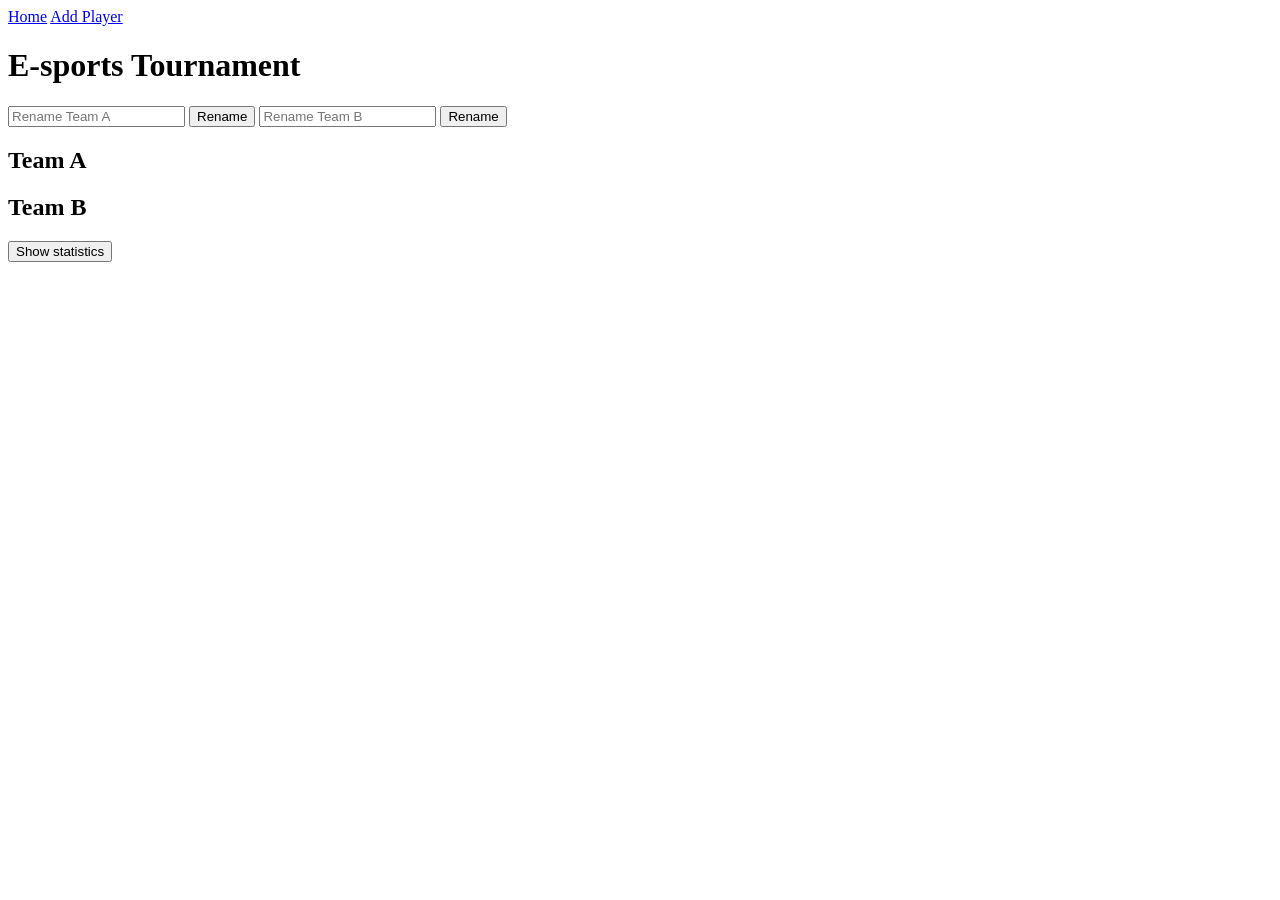
==== index.html @ c59c4b64 "show-statistics feature ready for test" ====
<!DOCTYPE html>
<html lang="en">

<head>
    <meta charset="UTF-8">
    <title>E-sports Tournament</title>
    <link rel="stylesheet" href="style.css">
</head>

<body>

    <nav>
        <a href="index.html">Home</a>
        <a href="addplayer.html">Add Player</a>
    </nav>

    <h1>E-sports Tournament</h1>

    <div class="rename">

        <input id="teamAInput" placeholder="Rename Team A">
        <button onclick="renameTeam('A')">Rename</button>

        <input id="teamBInput" placeholder="Rename Team B">
        <button onclick="renameTeam('B')">Rename</button>

    </div>

    <div class="teams">

        <div class="team">
            <h2 id="teamAName"></h2>
            <ul id="teamAList"></ul>
        </div>

        <div class="team">
            <h2 id="teamBName"></h2>
            <ul id="teamBList"></ul>
        </div>

    </div>

    <div id="statistics"></div>

    <button onclick="showStatistics()">Show statistics</button>

    <script src="app.js"></script>
    <script>
        renderHome()
    </script>

</body>

</html>
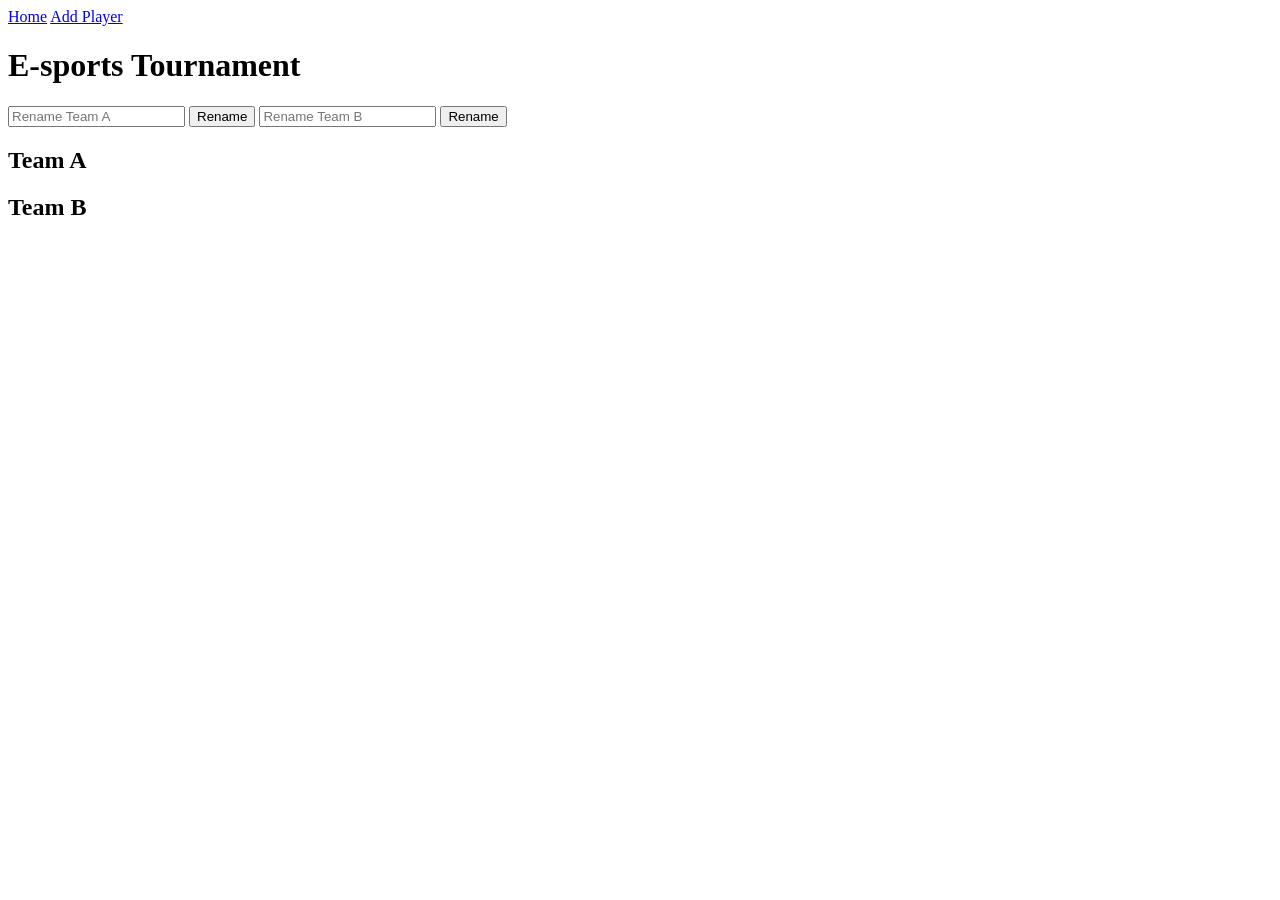
==== commit 5a223934: "edit feature complete" ====
--- a/index.html
+++ b/index.html
@@ -1,54 +1,44 @@
-<!DOCTYPE html>
+<!doctype html>
 <html lang="en">
+  <head>
+    <meta charset="UTF-8" />
+    <title>E-sports Tournament</title>
+    <link rel="stylesheet" href="style.css" />
+  </head>
 
-<head>
-    <meta charset="UTF-8">
-    <title>E-sports Tournament</title>
-    <link rel="stylesheet" href="style.css">
-</head>
-
-<body>
-
+  <body>
     <nav>
-        <a href="index.html">Home</a>
-        <a href="addplayer.html">Add Player</a>
+      <a href="index.html">Home</a>
+      <a href="addplayer.html">Add Player</a>
     </nav>
 
     <h1>E-sports Tournament</h1>
 
     <div class="rename">
+      <input id="teamAInput" placeholder="Rename Team A" />
+      <button onclick="renameTeam('A')">Rename</button>
 
-        <input id="teamAInput" placeholder="Rename Team A">
-        <button onclick="renameTeam('A')">Rename</button>
-
-        <input id="teamBInput" placeholder="Rename Team B">
-        <button onclick="renameTeam('B')">Rename</button>
-
+      <input id="teamBInput" placeholder="Rename Team B" />
+      <button onclick="renameTeam('B')">Rename</button>
     </div>
 
     <div class="teams">
+      <div class="team">
+        <h2 id="teamAName"></h2>
+        <ul id="teamAList"></ul>
+      </div>
 
-        <div class="team">
-            <h2 id="teamAName"></h2>
-            <ul id="teamAList"></ul>
-        </div>
-
-        <div class="team">
-            <h2 id="teamBName"></h2>
-            <ul id="teamBList"></ul>
-        </div>
-
+      <div class="team">
+        <h2 id="teamBName"></h2>
+        <ul id="teamBList"></ul>
+      </div>
     </div>
-
-    <div id="statistics"></div>
-
-    <button onclick="showStatistics()">Show statistics</button>
 
     <script src="app.js"></script>
     <script>
-        renderHome()
+      // If user no longer wants to edit player information
+      localStorage.removeItem("editPlayer");
+      renderHome();
     </script>
-
-</body>
-
-</html>+  </body>
+</html>
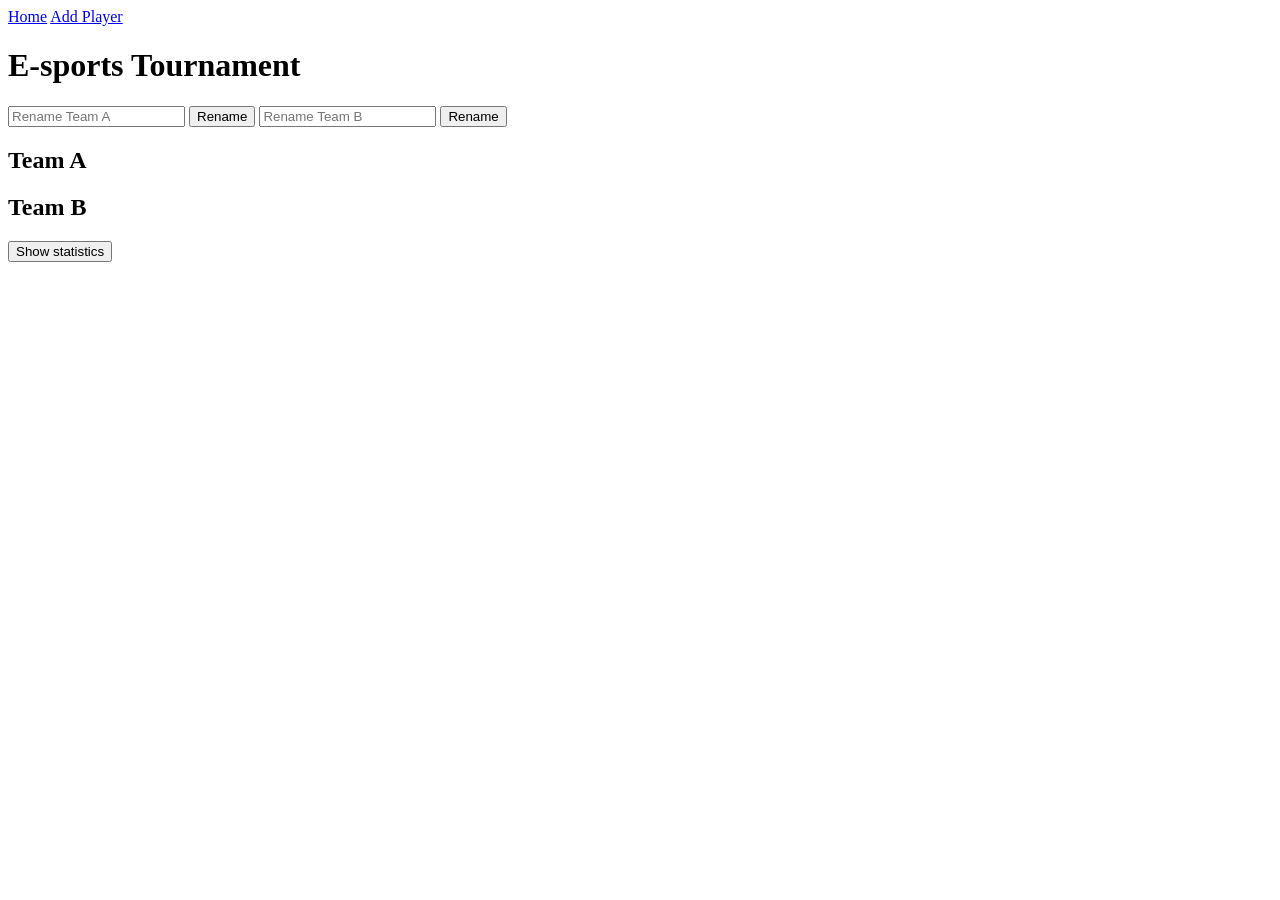
==== commit d6fc170f: "resolve merge conflict in app.js" ====
--- a/index.html
+++ b/index.html
@@ -34,6 +34,10 @@
       </div>
     </div>
 
+    <div id="statistics"></div>
+
+    <button onclick="showStatistics()">Show statistics</button>
+
     <script src="app.js"></script>
     <script>
       // If user no longer wants to edit player information
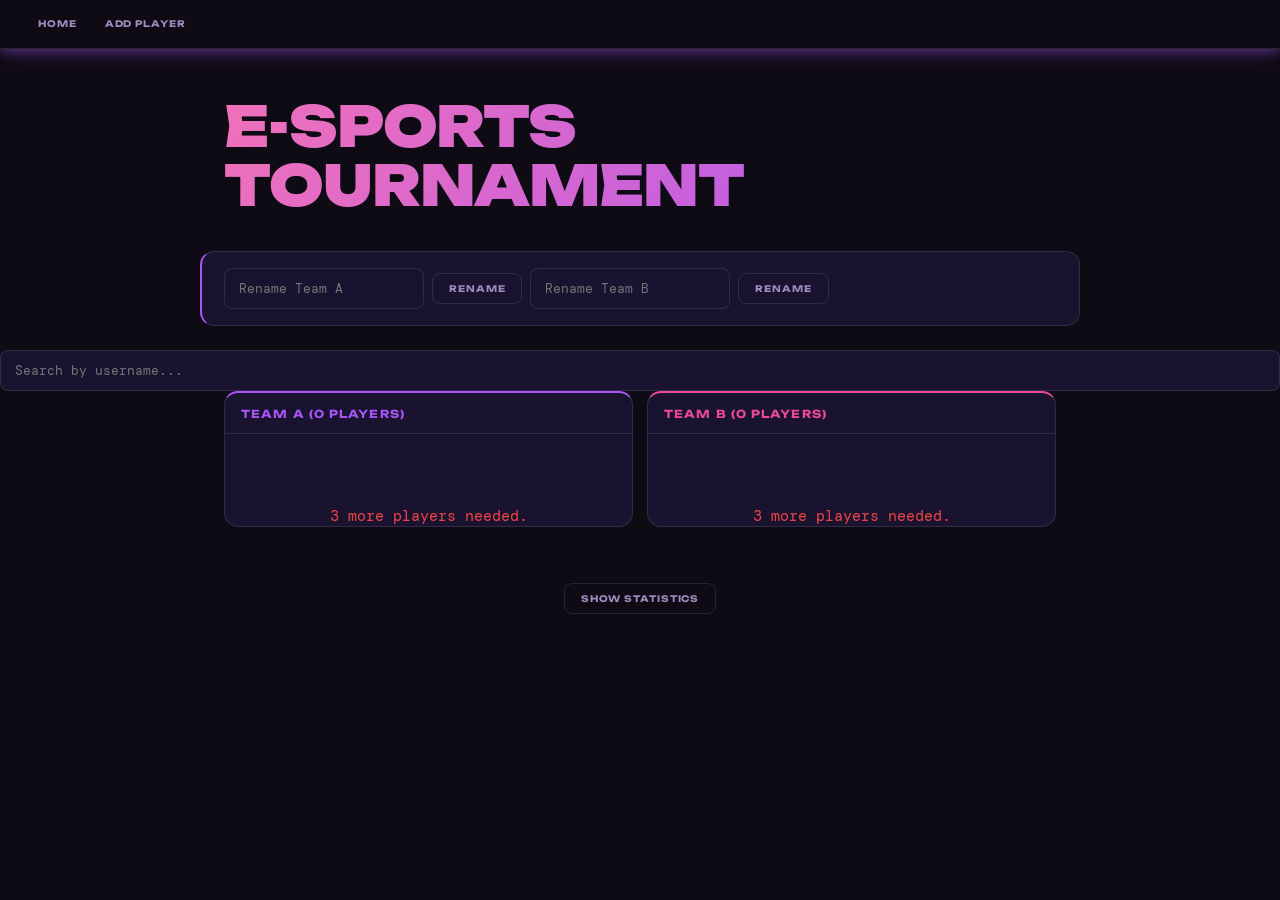
==== commit a31fc128: "added search bar" ====
--- a/index.html
+++ b/index.html
@@ -20,6 +20,10 @@
 
       <input id="teamBInput" placeholder="Rename Team B" />
       <button onclick="renameTeam('B')">Rename</button>
+    </div>
+
+    <div class="search-bar">
+      <input id="searchInput" placeholder="Search by username..." oninput="filterPlayers()" />
     </div>
 
     <div class="teams">
--- a/style.css
+++ b/style.css
@@ -0,0 +1,497 @@
+@import url("https://fonts.googleapis.com/css2?family=Unbounded:wght@700;900&family=DM+Mono:wght@400;500&display=swap");
+:root {
+  /* background */
+  --bg: #0e0b14; /* page background */
+  --surface: #1a1330; /* card/input background */
+
+  /* main colors */
+  --violet: #a855f7; /* Team A, main accent */
+  --pink: #ec4899; /* Team B, secondary accent */
+  --rose: #f472b6; /* hover state */
+
+  /* text */
+  --text: #f3eeff;
+  --muted: #9d8bbf; /* label */
+  --dim: #4e3f6b; /* placeholder */
+  --red: #ef4444;
+
+  --border: rgba(255, 255, 255, 0.1);
+
+  /* border radius */
+  --r: 14px;
+}
+
+/* default styles så att alla element får samma utseende */
+
+*,
+*::before,
+*::after {
+  box-sizing: border-box;
+  margin: 0;
+  padding: 0;
+}
+
+body {
+  font-family: "DM Mono", monospace;
+  font-size: 15px;
+  background: var(--bg);
+  color: var(--text);
+  min-height: 100vh;
+  padding-bottom: 80px;
+  -webkit-font-smoothing: antialiased; /* för bättre textrendering */
+}
+
+nav {
+  position: sticky;
+  top: 0;
+  z-index: 100;
+  display: flex;
+  align-items: center;
+  padding: 0 24px;
+  background: var(--bg);
+  border-bottom: 1px solid var(--border);
+  box-shadow:
+    0 1px 12px rgba(168, 85, 247, 0.5),
+    0 2px 32px rgba(168, 85, 247, 0.2);
+}
+
+nav a {
+  font-family: "Unbounded", sans-serif;
+  font-size: 9px;
+  font-weight: 700;
+  letter-spacing: 0.1em;
+  text-transform: uppercase;
+  text-decoration: none;
+  color: var(--muted);
+  padding: 18px 14px;
+  border-bottom: 2px solid transparent;
+  margin-bottom: -1px; /* så att border-bottom  täcker border  av nav */
+  transition:
+    color 0.15s,
+    border-color 0.15s;
+}
+
+nav a:hover {
+  color: var(--text);
+  border-bottom-color: var(--violet);
+}
+
+h1 {
+  font-family: "Unbounded", sans-serif;
+  font-size: clamp(24px, 5vw, 56px);
+  font-weight: 900;
+  line-height: 1.05;
+  letter-spacing: -0.02em;
+  text-transform: uppercase;
+  padding: 48px 24px 36px;
+  max-width: 880px;
+  margin: 0 auto;
+
+  /* gradient text */
+  background: linear-gradient(120deg, var(--rose), var(--violet));
+  -webkit-background-clip: text; /*det är en webkit-specifik egenskap för att klippa bakgrunden till texten */
+  -webkit-text-fill-color: transparent;
+  background-clip: text;
+}
+
+.rename {
+  display: flex;
+  flex-wrap: wrap;
+  gap: 8px;
+  align-items: center;
+  max-width: 880px;
+  margin: 0 auto 24px;
+  padding: 16px 22px;
+  background: var(--surface);
+  border: 1px solid var(--border);
+  border-left: 2px solid var(--violet);
+  border-radius: var(--r);
+}
+
+.teams {
+  display: grid;
+  grid-template-columns: 1fr 1fr;
+  gap: 14px;
+  max-width: 880px;
+  margin: 0 auto;
+  padding: 0 24px;
+}
+
+@media (max-width: 560px) {
+  .teams {
+    grid-template-columns: 1fr;
+  } /*så att korten visas i en kolumn på mobile*/
+}
+
+.team {
+  background: var(--surface);
+  border: 1px solid var(--border);
+  border-top: 2px solid var(--violet); /* en linje för att visa vilken team det tillhör */
+  border-radius: var(--r);
+  overflow: hidden;
+}
+
+.team:last-child {
+  border-top-color: var(--pink);
+}
+
+.team h2 {
+  font-family: "Unbounded", sans-serif;
+  font-size: 11px;
+  font-weight: 700;
+  letter-spacing: 0.1em;
+  text-transform: uppercase;
+  color: var(--violet);
+  padding: 14px 16px 12px;
+  border-bottom: 1px solid var(--border);
+}
+
+.team:last-child h2 {
+  color: var(--pink);
+}
+
+ul {
+  list-style: none;
+  padding: 8px;
+  min-height: 72px; /* det är en minsta höjd för att carden inte ska kollapsa när det inte finns några spelare */
+}
+
+.player {
+  display: flex;
+  align-items: stretch;
+  margin-bottom: 4px;
+  background: rgba(255, 255, 255, 0.03);
+  border: 1px solid var(--border);
+  border-radius: 8px;
+  overflow: hidden;
+  transition: background 0.15s;
+}
+
+.player:hover {
+  background: rgba(255, 255, 255, 0.06);
+}
+
+.player span {
+  font-size: 13px;
+  color: var(--text);
+  padding: 10px 10px;
+  flex: 1;
+  cursor: pointer;
+  transition: color 0.15s;
+}
+
+.player span:hover {
+  color: var(--violet);
+}
+#teamBList .player span:hover {
+  color: var(--rose);
+}
+
+button {
+  font-family: "Unbounded", sans-serif;
+  font-size: 9px;
+  font-weight: 700;
+  letter-spacing: 0.1em;
+  text-transform: uppercase;
+  cursor: pointer;
+  background: transparent;
+  border: 1px solid var(--border);
+  color: var(--muted);
+  padding: 9px 16px;
+  border-radius: 8px;
+  transition:
+    background 0.15s,
+    color 0.15s,
+    border-color 0.15s;
+}
+
+button:hover {
+  background: rgba(255, 255, 255, 0.06);
+  color: var(--text);
+  border-color: rgba(255, 255, 255, 0.2);
+}
+
+/* Remove button inom .player */
+.player button {
+  padding: 0 12px;
+  align-self: stretch;
+  border: none;
+  border-left: 1px solid var(--border);
+  border-radius: 0;
+  color: var(--dim);
+}
+
+.player button:hover {
+  background: rgba(236, 72, 153, 0.12);
+  color: var(--rose);
+}
+
+#add-btn {
+  background: linear-gradient(135deg, #7c3aed, var(--pink));
+  color: #fff;
+  border: none;
+  width: 100%;
+  padding: 13px;
+  font-size: 10px;
+  border-radius: var(--r);
+  margin-top: 8px;
+}
+
+#add-btn:hover {
+  opacity: 0.88;
+}
+
+#save-edit-btn {
+  background: linear-gradient(135deg, var(--violet), #7c3aed);
+  color: #fff;
+  border: none;
+  width: 100%;
+  padding: 13px;
+  font-size: 10px;
+  border-radius: var(--r);
+  margin-top: 8px;
+}
+
+#save-edit-btn:hover {
+  opacity: 0.88;
+}
+
+/* Back — player profile */
+.profile button {
+  display: block;
+  margin: 0 24px 8px;
+  width: calc(100% - 48px);
+  color: var(--muted);
+  border-color: var(--border);
+}
+
+.profile button:hover {
+  color: var(--text);
+  background: rgba(255, 255, 255, 0.06);
+}
+
+.profile button:last-child {
+  margin-bottom: 24px;
+  color: var(--violet);
+  border-color: rgba(168, 85, 247, 0.35);
+}
+
+.profile button:last-child:hover {
+  background: rgba(168, 85, 247, 0.1);
+  color: var(--rose);
+}
+
+input,
+select {
+  font-family: "DM Mono", monospace;
+  font-size: 13px;
+  background: var(--surface);
+  border: 1px solid var(--border);
+  border-radius: 8px;
+  color: var(--text);
+  padding: 11px 14px;
+  outline: none;
+  width: 100%;
+  appearance: none;
+  -webkit-appearance: none;
+  transition:
+    border-color 0.15s,
+    box-shadow 0.15s;
+}
+
+select {
+  cursor: pointer;
+  background-image: url("data:image/svg+xml,%3Csvg xmlns='http://www.w3.org/2000/svg' width='12' height='8'%3E%3Cpath d='M1 1.5l5 5 5-5' stroke='%23a855f7' stroke-width='1.5' fill='none' stroke-linecap='round'/%3E%3C/svg%3E");
+  background-repeat: no-repeat;
+  background-position: right 14px center;
+  padding-right: 36px;
+}
+
+select option {
+  background: var(--surface);
+  color: var(--text);
+}
+
+.rename input {
+  width: auto;
+  flex: 1;
+  min-width: 100px;
+  max-width: 200px;
+}
+
+#playerForm {
+  max-width: 480px;
+  margin: 0 auto;
+  padding: 0 24px;
+  display: flex;
+  flex-direction: column;
+  gap: 9px;
+}
+
+#error {
+  font-size: 12px;
+  color: var(--rose);
+  max-width: 480px;
+  margin: 4px auto 0;
+  padding: 0 24px;
+  min-height: 18px;
+}
+
+#profile {
+  display: flex;
+  justify-content: center;
+  margin-top: 50px;
+  padding: 0 24px;
+}
+
+.profile {
+  width: 100%;
+  max-width: 440px;
+  background: var(--surface);
+  border: 1px solid var(--border);
+  border-top: 2px solid var(--violet);
+  border-radius: var(--r);
+  overflow: hidden;
+}
+
+.profile h2 {
+  font-family: "Unbounded", sans-serif;
+  font-size: clamp(18px, 4vw, 28px);
+  font-weight: 900;
+  letter-spacing: -0.02em;
+  text-transform: uppercase;
+  color: var(--text);
+  padding: 24px 24px 20px;
+  border-bottom: 1px solid var(--border);
+}
+
+/* (Name, Age, Country, Ranking) */
+.profile p {
+  font-size: 13px;
+  color: var(--muted);
+  padding: 13px 24px;
+  border-bottom: 1px solid rgba(255, 255, 255, 0.05);
+  display: flex;
+  justify-content: space-between;
+  align-items: baseline;
+  gap: 12px;
+}
+
+.profile p:last-of-type {
+  border-bottom: none;
+}
+
+/* label  "Name:", "Age:" */
+.profile p b {
+  font-family: "Unbounded", sans-serif;
+  font-size: 8px;
+  letter-spacing: 0.15em;
+  text-transform: uppercase;
+  color: var(--dim);
+  font-weight: 700;
+  flex-shrink: 0;
+}
+
+#statistics {
+  max-width: 880px;
+  margin: 32px auto 0;
+  padding: 0 24px;
+  display: flex;
+  flex-direction: column;
+  gap: 4px;
+}
+
+#statistics h2 {
+  font-family: "Unbounded", sans-serif;
+  font-size: clamp(18px, 3vw, 26px);
+  font-weight: 900;
+  letter-spacing: -0.02em;
+  text-transform: uppercase;
+  color: var(--text);
+  padding-bottom: 8px;
+  border-bottom: 1px solid var(--border);
+  margin-bottom: 4px;
+}
+
+#statistics h3 {
+  font-family: "Unbounded", sans-serif;
+  font-size: 10px;
+  font-weight: 700;
+  letter-spacing: 0.1em;
+  text-transform: uppercase;
+  color: var(--violet);
+  margin-bottom: 10px;
+}
+
+/* Team B */
+#statistics h3:last-of-type {
+  color: var(--pink);
+}
+
+/* statistics lines */
+#statistics p {
+  font-size: 12px;
+  color: var(--muted);
+  padding: 10px 14px;
+  margin-bottom: 4px;
+  background: var(--surface);
+  border: 1px solid var(--border);
+  border-radius: 8px;
+  display: flex;
+  justify-content: space-between;
+  align-items: center;
+  gap: 8px;
+}
+
+/*Ändra statistics button*/
+body > button {
+  display: block;
+  margin: 24px auto 0;
+}
+
+@media (max-width: 480px) {
+  h1 {
+    padding: 32px 16px 24px;
+  }
+  .rename {
+    margin: 0 16px 20px;
+    padding: 14px 16px;
+  }
+  .rename input {
+    max-width: 130px;
+    min-width: 80px;
+  }
+  .teams {
+    padding: 0 16px;
+  }
+  #playerForm {
+    padding: 0 16px;
+  }
+  #error {
+    padding: 0 16px;
+  }
+  #profile {
+    padding: 0 16px;
+  }
+  #statistics {
+    padding: 0 16px;
+  }
+
+  .profile h2 {
+    padding: 20px 18px 16px;
+  }
+  .profile p {
+    padding: 11px 18px;
+  }
+  .profile button {
+    margin-left: 18px;
+    margin-right: 18px;
+    width: calc(100% - 36px);
+  }
+}
+
+/* Min requirement message */
+.min-req-msg {
+  color: var(--red);
+  text-align: center;
+}
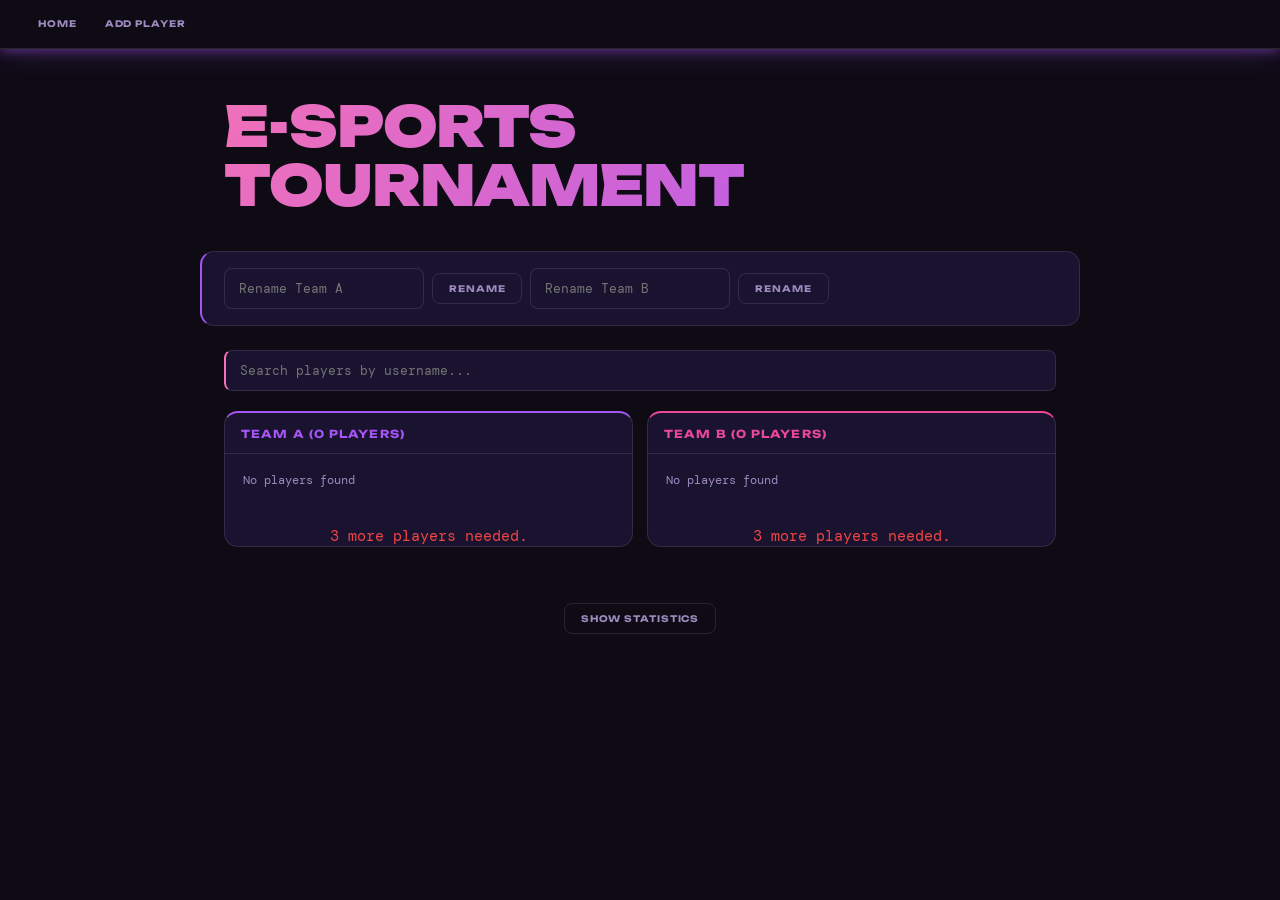
==== commit de441913: "added feature filterPlayer" ====
--- a/index.html
+++ b/index.html
@@ -23,7 +23,7 @@
     </div>
 
     <div class="search-bar">
-      <input id="searchInput" placeholder="Search by username..." oninput="filterPlayers()" />
+      <input id="searchInput" placeholder="Search players by username..." oninput="filterPlayers()" />
     </div>
 
     <div class="teams">
--- a/style.css
+++ b/style.css
@@ -495,3 +495,20 @@
   color: var(--red);
   text-align: center;
 }
+
+/* Search bar */
+.search-bar {
+  max-width: 880px;
+  margin: 0 auto 20px;
+  padding: 0 24px;
+}
+
+.search-bar input {
+  width: 100%;
+  border-left: 2px solid var(--rose);
+}
+
+.search-bar input:focus {
+  border-color: var(--violet);
+  box-shadow: 0 0 0 3px rgba(168, 85, 247, 0.15);
+}
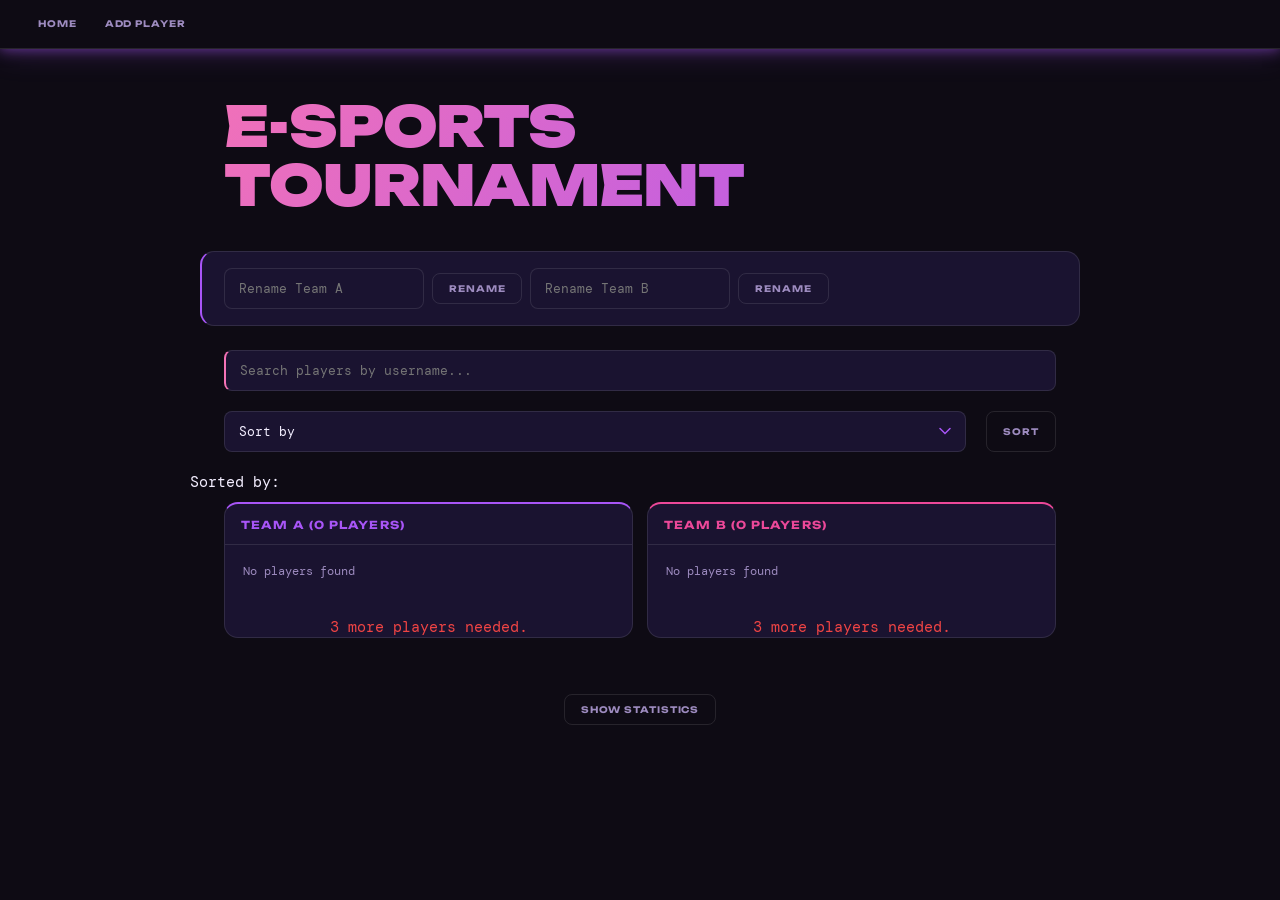
==== commit 43ac0537: "sorting works / many bugs and special cases that cause problems." ====
--- a/index.html
+++ b/index.html
@@ -23,8 +23,27 @@
     </div>
 
     <div class="search-bar">
-      <input id="searchInput" placeholder="Search players by username..." oninput="filterPlayers()" />
+      <input
+        id="searchInput"
+        placeholder="Search players by username..."
+        oninput="filterPlayers()" />
     </div>
+
+    <div class="sort-bar">
+      <select id="sort">
+        <option value="" hidden>Sort by</option>
+        <option value="original">Original Order</option>
+        <option value="name-asc">Name (A-Z)</option>
+        <option value="name-desc">Name (Z-A)</option>
+        <option value="age-asc">Age (Youngest to Oldest)</option>
+        <option value="age-desc">Age (Oldest to Youngest)</option>
+        <option value="rank-asc">Rank (Lowest to Highest)</option>
+        <option value="rank-desc">Rank (Higest to Lowest)</option>
+      </select>
+      <button class="sort-button" onclick="sortTeams()">sort</button>
+    </div>
+
+    <p class="sorted-by">Sorted by:</p>
 
     <div class="teams">
       <div class="team">
--- a/style.css
+++ b/style.css
@@ -512,3 +512,40 @@
   border-color: var(--violet);
   box-shadow: 0 0 0 3px rgba(168, 85, 247, 0.15);
 }
+
+/* When editing, change cursor when user wants to change teams */
+#teamSelect:disabled {
+  cursor: not-allowed;
+  opacity: 0.6;
+  background-color: #2a223d;
+  color: #9d8bbf;
+}
+
+.player-actions {
+  display: flex;
+  align-items: stretch;
+}
+
+.player .move-btn {
+  color: var(--violet);
+  opacity: 0.7;
+}
+
+.player .move-btn:hover {
+  background: rgba(168, 85, 247, 0.12);
+  color: var(--violet);
+  opacity: 1;
+}
+
+.sort-bar {
+  display: flex;
+  gap: 20px;
+  max-width: 880px;
+  margin: 0 auto 20px;
+  padding: 0 24px;
+}
+
+.sorted-by {
+  margin-left: 190px;
+  margin-bottom: 10px;
+}
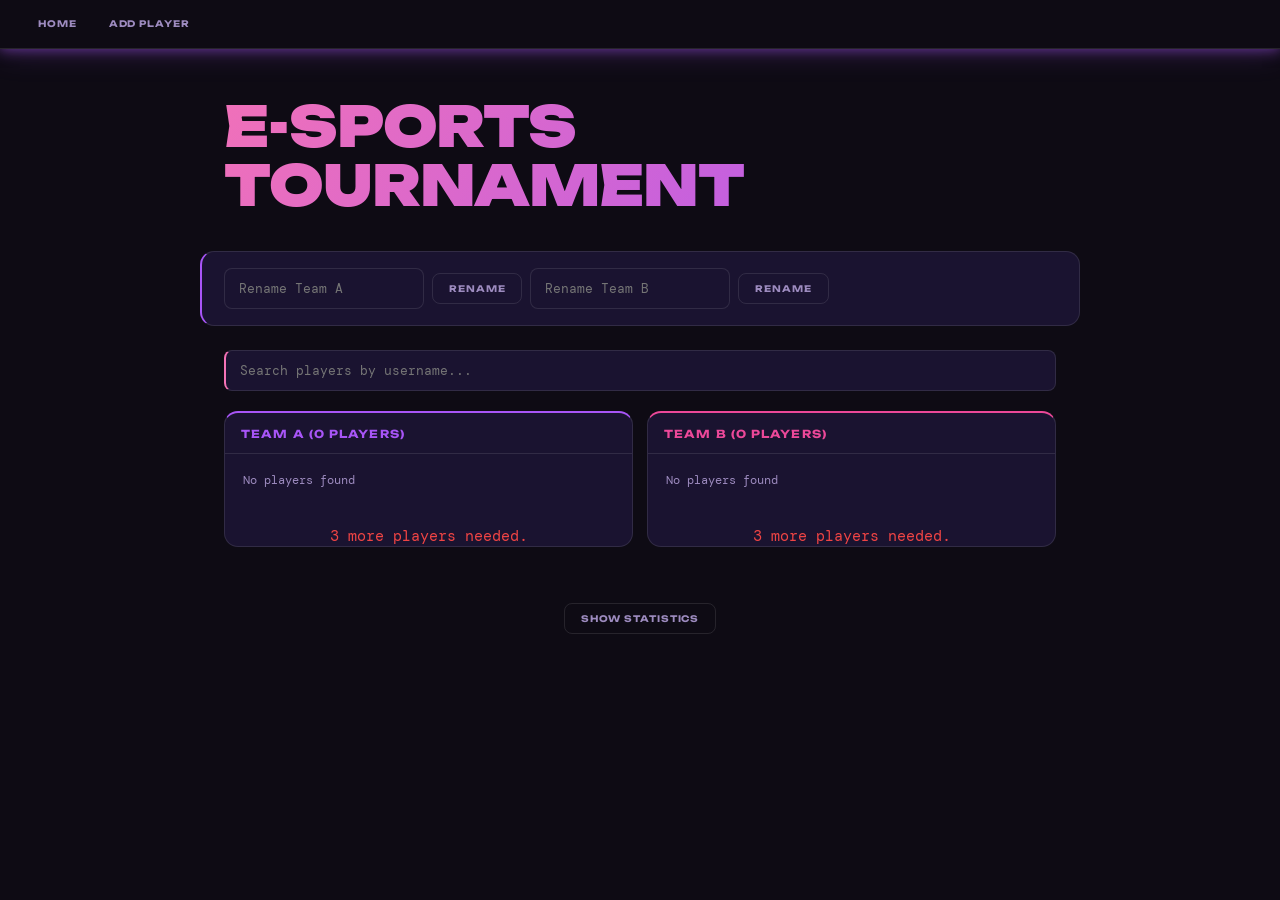
==== commit b32dd6c9: "add hamburger menu and responsive" ====
--- a/index.html
+++ b/index.html
@@ -2,14 +2,20 @@
 <html lang="en">
   <head>
     <meta charset="UTF-8" />
+    <meta name="viewport" content="width=device-width, initial-scale=1.0" />
     <title>E-sports Tournament</title>
     <link rel="stylesheet" href="style.css" />
   </head>
 
   <body>
     <nav>
-      <a href="index.html">Home</a>
-      <a href="addplayer.html">Add Player</a>
+      <button class="hamburger" id="hamburger" aria-label="Toggle menu" onclick="toggleMenu()">
+        <span></span><span></span><span></span>
+      </button>
+      <div class="nav-links" id="navLinks">
+        <a href="index.html">Home</a>
+        <a href="addplayer.html">Add Player</a>
+      </div>
     </nav>
 
     <h1>E-sports Tournament</h1>
@@ -23,27 +29,8 @@
     </div>
 
     <div class="search-bar">
-      <input
-        id="searchInput"
-        placeholder="Search players by username..."
-        oninput="filterPlayers()" />
+      <input id="searchInput" placeholder="Search players by username..." oninput="filterPlayers()" />
     </div>
-
-    <div class="sort-bar">
-      <select id="sort">
-        <option value="" hidden>Sort by</option>
-        <option value="original">Original Order</option>
-        <option value="name-asc">Name (A-Z)</option>
-        <option value="name-desc">Name (Z-A)</option>
-        <option value="age-asc">Age (Youngest to Oldest)</option>
-        <option value="age-desc">Age (Oldest to Youngest)</option>
-        <option value="rank-asc">Rank (Lowest to Highest)</option>
-        <option value="rank-desc">Rank (Higest to Lowest)</option>
-      </select>
-      <button class="sort-button" onclick="sortTeams()">sort</button>
-    </div>
-
-    <p class="sorted-by">Sorted by:</p>
 
     <div class="teams">
       <div class="team">
--- a/style.css
+++ b/style.css
@@ -44,7 +44,7 @@
 nav {
   position: sticky;
   top: 0;
-  z-index: 100;
+  z-index: 200;
   display: flex;
   align-items: center;
   padding: 0 24px;
@@ -55,6 +55,12 @@
     0 2px 32px rgba(168, 85, 247, 0.2);
 }
 
+.nav-links {
+  display: flex;
+  align-items: center;
+  gap: 4px;
+}
+
 nav a {
   font-family: "Unbounded", sans-serif;
   font-size: 9px;
@@ -65,15 +71,105 @@
   color: var(--muted);
   padding: 18px 14px;
   border-bottom: 2px solid transparent;
-  margin-bottom: -1px; /* så att border-bottom  täcker border  av nav */
-  transition:
-    color 0.15s,
-    border-color 0.15s;
+  margin-bottom: -1px;
+  transition: color 0.15s, border-color 0.15s;
+  white-space: nowrap;
 }
 
 nav a:hover {
   color: var(--text);
   border-bottom-color: var(--violet);
+}
+
+.hamburger {
+  display: none;
+  flex-direction: column;
+  justify-content: center;
+  align-items: center;
+  gap: 5px;
+  width: 40px;
+  height: 40px;
+  background: transparent;
+  border: 1px solid var(--border);
+  border-radius: 8px;
+  cursor: pointer;
+  padding: 0;
+  flex-shrink: 0;
+  font-family: inherit;
+  font-size: inherit;
+  letter-spacing: 0;
+  text-transform: none;
+}
+
+.hamburger span {
+  display: block;
+  width: 18px;
+  height: 2px;
+  background: var(--muted);
+  border-radius: 2px;
+  transition: transform 0.25s, opacity 0.25s, background 0.15s;
+  transform-origin: center;
+}
+
+.hamburger:hover span {
+  background: var(--violet);
+}
+
+.hamburger.active span:nth-child(1) {
+  transform: translateY(7px) rotate(45deg);
+}
+.hamburger.active span:nth-child(2) {
+  opacity: 0;
+}
+.hamburger.active span:nth-child(3) {
+  transform: translateY(-7px) rotate(-45deg);
+}
+
+@media (max-width: 768px) {
+  .hamburger {
+    display: flex;
+  }
+
+  .nav-links {
+    display: none;
+    position: absolute;
+    top: 56px;
+    left: 0;
+    right: 0;
+    flex-direction: column;
+    align-items: stretch;
+    background: var(--surface);
+    border-bottom: 1px solid var(--border);
+    box-shadow: 0 8px 32px rgba(0, 0, 0, 0.4);
+    gap: 0;
+    z-index: 199;
+  }
+
+  .nav-links.open {
+    display: flex;
+  }
+
+  nav a {
+    padding: 16px 24px;
+    border-bottom: 1px solid var(--border);
+    border-left: none;
+    margin-bottom: 0;
+    font-size: 11px;
+  }
+
+  nav a:last-child {
+    border-bottom: none;
+  }
+
+  nav a:hover {
+    border-bottom-color: var(--border);
+    background: rgba(168, 85, 247, 0.08);
+    color: var(--violet);
+  }
+
+  .teams {
+    grid-template-columns: 1fr;
+  }
 }
 
 h1 {
@@ -115,12 +211,6 @@
   max-width: 880px;
   margin: 0 auto;
   padding: 0 24px;
-}
-
-@media (max-width: 560px) {
-  .teams {
-    grid-template-columns: 1fr;
-  } /*så att korten visas i en kolumn på mobile*/
 }
 
 .team {
@@ -537,15 +627,8 @@
   opacity: 1;
 }
 
-.sort-bar {
-  display: flex;
-  gap: 20px;
-  max-width: 880px;
-  margin: 0 auto 20px;
-  padding: 0 24px;
-}
-
-.sorted-by {
-  margin-left: 190px;
-  margin-bottom: 10px;
-}
+@media (max-width: 800px) {
+  .teams {
+    grid-template-columns: 1fr;
+  }
+}
